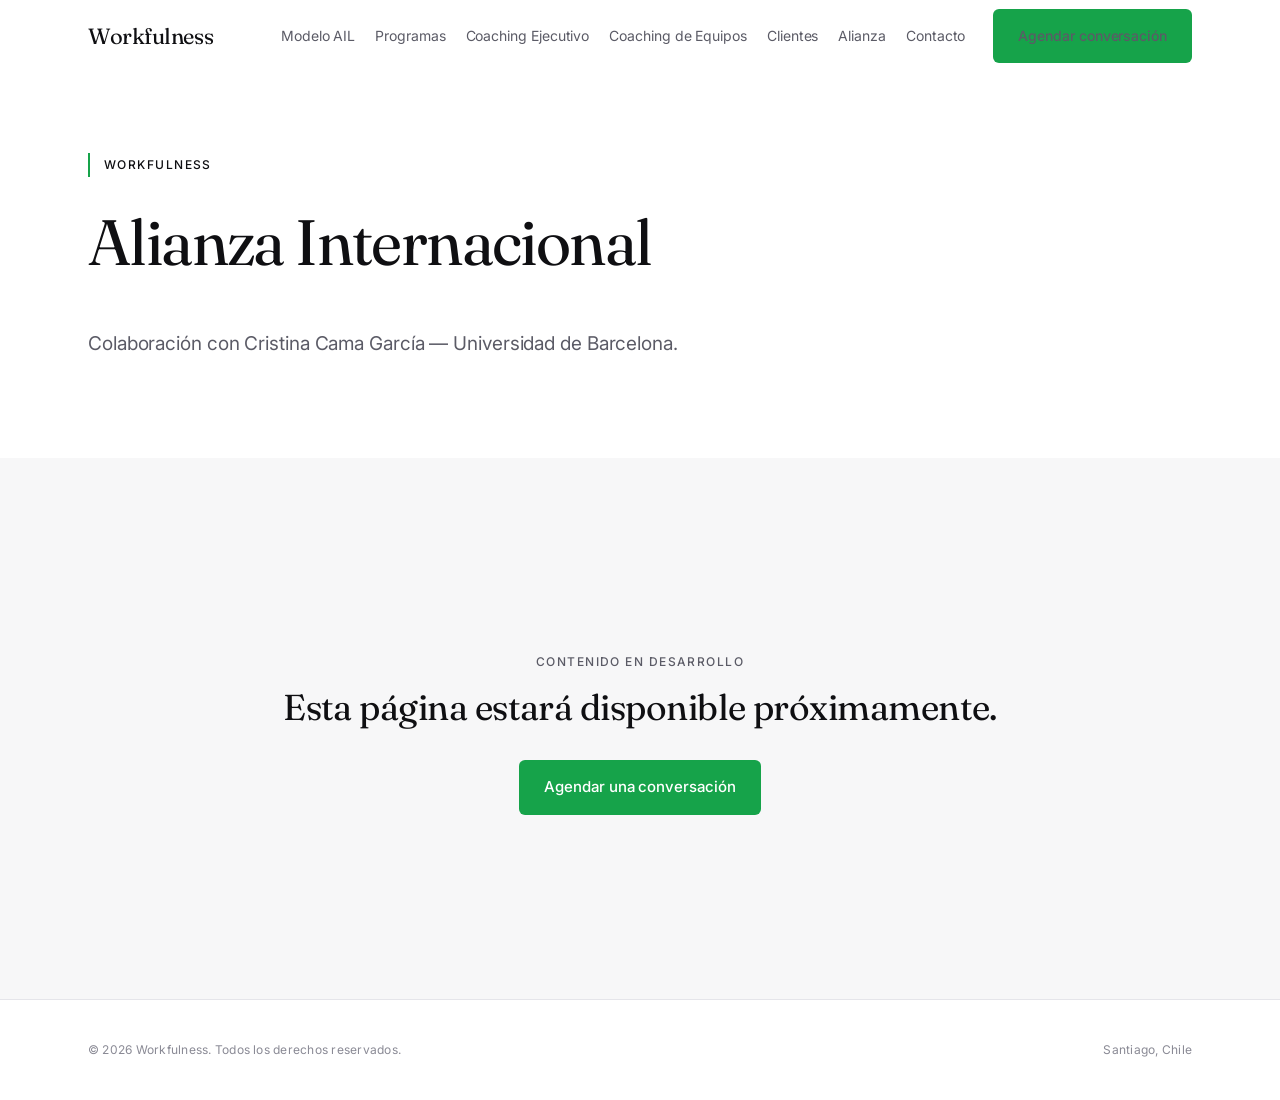
==== alianza.html @ eacf8490 "fix: nav spacing + crear 7 páginas secundarias - Reduce gap nav de 32px a 20px, agrega margen al bot" ====
<!doctype html>
<html lang="es">
<head>
<meta charset="utf-8" />
<meta name="viewport" content="width=device-width, initial-scale=1" />
<title>Alianza Internacional — Workfulness</title>
<link rel="preconnect" href="https://fonts.googleapis.com">
<link rel="preconnect" href="https://fonts.gstatic.com" crossorigin>
<link href="https://fonts.googleapis.com/css2?family=Fraunces:ital,opsz,wght@0,9..144,400;1,9..144,400&family=Inter:wght@400;500&display=swap" rel="stylesheet">
<link rel="stylesheet" href="shared.css">
</head>
<body>
<header class="site-header" id="siteHeader">
  <div class="container header-inner">
    <a href="index.html" class="logo">Workfulness</a>
    <nav class="nav-primary" aria-label="Principal">
      <a href="modelo-ail.html">Modelo AIL</a>
      <a href="programas.html">Programas</a>
      <a href="coaching-ejecutivo.html">Coaching Ejecutivo</a>
      <a href="coaching-equipos.html">Coaching de Equipos</a>
      <a href="clientes.html">Clientes</a>
      <a href="alianza.html">Alianza</a>
      <a href="contacto.html">Contacto</a>
      <a href="contacto.html" class="btn btn-primary">Agendar conversación</a>
    </nav>
    <button class="menu-toggle" id="menuToggle" aria-label="Abrir menú" aria-expanded="false" aria-controls="drawer"><span></span></button>
  </div>
</header>
<div class="drawer-backdrop" id="drawerBackdrop"></div>
<aside class="drawer" id="drawer" aria-hidden="true">
  <button class="close" id="drawerClose" aria-label="Cerrar menú">×</button>
  <nav aria-label="Móvil">
    <a href="modelo-ail.html">Modelo AIL</a>
    <a href="programas.html">Programas</a>
    <a href="coaching-ejecutivo.html">Coaching Ejecutivo</a>
    <a href="coaching-equipos.html">Coaching de Equipos</a>
    <a href="clientes.html">Clientes</a>
    <a href="alianza.html">Alianza</a>
    <a href="contacto.html">Contacto</a>
  </nav>
  <a href="contacto.html" class="btn btn-primary">Agendar conversación</a>
</aside>
<main>
  <section class="page-hero">
    <div class="container">
      <span class="eyebrow with-rule">Workfulness</span>
      <h1 class="display" style="margin-top:24px">Alianza Internacional</h1>
      <p class="body-l" style="margin-top:32px;max-width:60ch">Colaboración con Cristina Cama García — Universidad de Barcelona.</p>
    </div>
  </section>
  <section style="background:var(--bg-secondary)">
    <div class="container">
      <div class="coming-soon">
        <p class="eyebrow">Contenido en desarrollo</p>
        <h2 class="h2" style="margin-top:16px">Esta página estará disponible próximamente.</h2>
        <a href="contacto.html" class="btn btn-primary" style="margin-top:32px;display:inline-flex">Agendar una conversación</a>
      </div>
    </div>
  </section>
</main>
<footer class="site-footer">
  <div class="container">
    <div class="footer-bottom">
      <span>© 2026 Workfulness. Todos los derechos reservados.</span>
      <span>Santiago, Chile</span>
    </div>
  </div>
</footer>
<script src="shared.js"></script>
</body>
</html>
---- shared.css ----
:root{
  --bg-primary:#FFFFFF;
  --bg-secondary:#F7F7F8;
  --bg-accent-soft:#F0FDF4;
  --text-primary:#0F0F12;
  --text-secondary:#5B5B66;
  --text-tertiary:#8A8A95;
  --border-subtle:#E5E5EA;
  --border-medium:#D1D1D6;
  --accent-primary:#16A34A;
  --accent-hover:#15803D;
  --accent-bright:#22C55E;
  --container:1200px;
}
*,*::before,*::after{box-sizing:border-box}
html{scroll-behavior:smooth}
body{margin:0;font-family:'Inter',system-ui,-apple-system,sans-serif;font-size:16px;line-height:1.65;color:var(--text-primary);background:var(--bg-primary);-webkit-font-smoothing:antialiased}
img{max-width:100%;display:block}
a{color:inherit;text-decoration:none}
.display{font-family:'Fraunces',Georgia,serif;font-weight:400;font-optical-sizing:auto;font-size:64px;line-height:1.05;letter-spacing:-0.025em;color:var(--text-primary)}
.h1{font-family:'Fraunces',Georgia,serif;font-weight:400;font-optical-sizing:auto;font-size:48px;line-height:1.1;letter-spacing:-0.02em;margin:0}
.h2{font-family:'Fraunces',Georgia,serif;font-weight:400;font-optical-sizing:auto;font-size:36px;line-height:1.15;letter-spacing:-0.015em;margin:0}
.body-l{font-size:19px;line-height:1.6;color:var(--text-secondary);letter-spacing:-0.005em}
.eyebrow{font-family:'Inter',sans-serif;font-weight:500;font-size:12px;line-height:1.4;letter-spacing:0.12em;text-transform:uppercase;color:var(--text-secondary)}
.eyebrow.with-rule{display:inline-flex;align-items:center;gap:14px;color:var(--text-primary)}
.eyebrow.with-rule::before{content:"";display:inline-block;width:2px;height:24px;background:var(--accent-primary)}
@media(max-width:768px){.display{font-size:40px}.h1{font-size:34px}.h2{font-size:28px}.body-l{font-size:17px}}
.container{max-width:var(--container);margin:0 auto;padding:0 24px}
@media(min-width:768px){.container{padding:0 48px}}
section{padding:72px 0}
@media(min-width:900px){section{padding:120px 0}}
.site-header{position:sticky;top:0;z-index:50;background:rgba(255,255,255,0.92);backdrop-filter:saturate(1.2) blur(8px);-webkit-backdrop-filter:saturate(1.2) blur(8px);border-bottom:1px solid transparent;transition:border-color 200ms ease}
.site-header.scrolled{border-bottom-color:var(--border-subtle)}
.header-inner{display:flex;align-items:center;justify-content:space-between;height:72px}
.logo{font-family:'Fraunces',Georgia,serif;font-weight:400;font-size:22px;letter-spacing:-0.02em;color:var(--text-primary)}
.nav-primary{display:none;align-items:center;gap:20px}
@media(min-width:1024px){.nav-primary{display:flex}}
.nav-primary a{font-size:14px;color:var(--text-secondary);transition:color 200ms ease;letter-spacing:-0.005em}
.nav-primary a:hover,.nav-primary a.active{color:var(--text-primary)}
.nav-primary .btn{margin-left:8px}
.btn{display:inline-flex;align-items:center;justify-content:center;gap:8px;font-family:'Inter',sans-serif;font-size:15px;font-weight:500;letter-spacing:-0.005em;padding:14px 24px;border-radius:6px;border:1px solid transparent;cursor:pointer;transition:background 200ms ease,color 200ms ease;text-align:center;white-space:nowrap}
.btn-primary{background:var(--accent-primary);color:#fff}
.btn-primary:hover{background:var(--accent-hover)}
.menu-toggle{display:inline-flex;align-items:center;justify-content:center;width:40px;height:40px;border:1px solid var(--border-subtle);background:transparent;border-radius:6px;cursor:pointer}
@media(min-width:1024px){.menu-toggle{display:none}}
.menu-toggle span{display:block;width:18px;height:1.5px;background:var(--text-primary);position:relative}
.menu-toggle span::before,.menu-toggle span::after{content:"";position:absolute;left:0;width:18px;height:1.5px;background:var(--text-primary)}
.menu-toggle span::before{top:-6px}
.menu-toggle span::after{top:6px}
.drawer{position:fixed;inset:0 0 0 auto;width:min(86vw,360px);background:#fff;border-left:1px solid var(--border-subtle);transform:translateX(100%);transition:transform 240ms ease;z-index:60;display:flex;flex-direction:column;padding:24px}
.drawer.open{transform:translateX(0)}
.drawer-backdrop{position:fixed;inset:0;background:rgba(15,15,18,0.32);opacity:0;pointer-events:none;transition:opacity 240ms ease;z-index:55}
.drawer-backdrop.open{opacity:1;pointer-events:auto}
.drawer .close{align-self:flex-end;width:40px;height:40px;border:1px solid var(--border-subtle);background:#fff;border-radius:6px;cursor:pointer;font-size:18px;color:var(--text-primary)}
.drawer nav{display:flex;flex-direction:column;gap:4px;margin-top:24px}
.drawer nav a{padding:14px 4px;font-size:18px;color:var(--text-primary);border-bottom:1px solid var(--border-subtle);font-family:'Fraunces',Georgia,serif;letter-spacing:-0.01em}
.drawer .btn{margin-top:24px}
.page-hero{padding-top:80px;padding-bottom:80px;background:var(--bg-primary)}
.coming-soon{text-align:center;padding:64px 0}
.site-footer{border-top:1px solid var(--border-subtle);padding:40px 0}
.footer-bottom{display:flex;justify-content:space-between;flex-wrap:wrap;gap:12px;font-size:12px;color:var(--text-tertiary);letter-spacing:0.02em}
:focus-visible{outline:2px solid var(--accent-primary);outline-offset:2px;border-radius:4px}
@media(prefers-reduced-motion:reduce){*{transition:none!important;animation:none!important}}
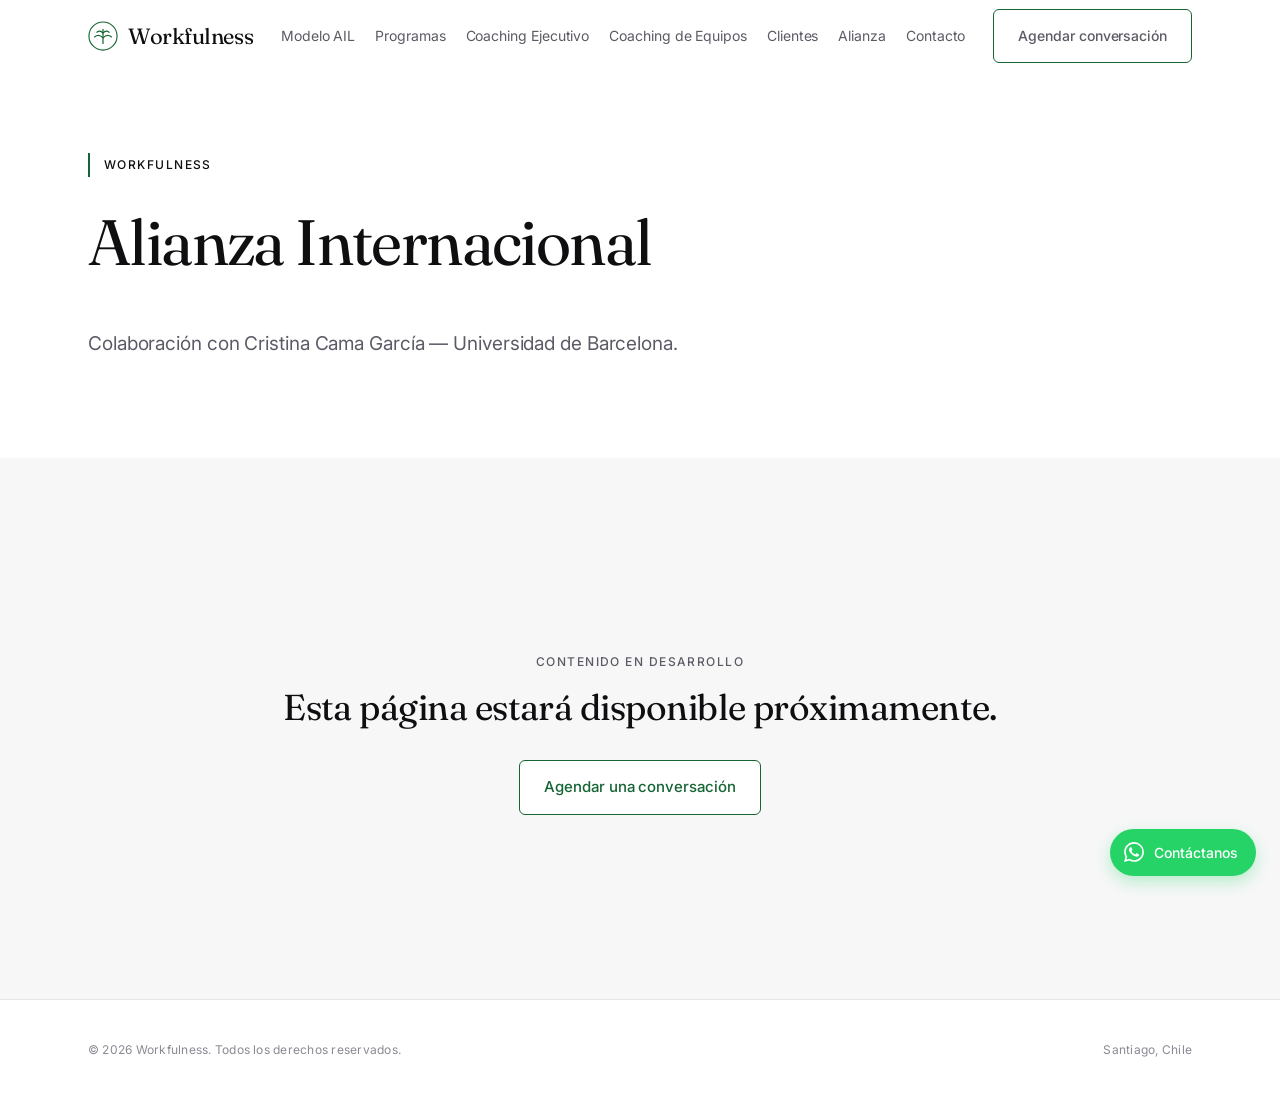
==== commit 39339a5b: "feat: rediseño profundo basado en comparación con sitio antiguo Mejoras visuales y de contenido toma" ====
--- a/alianza.html
+++ b/alianza.html
@@ -12,7 +12,15 @@
 <body>
 <header class="site-header" id="siteHeader">
   <div class="container header-inner">
-    <a href="index.html" class="logo">Workfulness</a>
+    <a href="index.html" class="logo">
+      <svg class="logo-mark" viewBox="0 0 32 32" fill="none" xmlns="http://www.w3.org/2000/svg" aria-hidden="true">
+        <circle cx="16" cy="16" r="15" stroke="currentColor" stroke-width="1.2"/>
+        <path d="M16 9v15" stroke="currentColor" stroke-width="1.3" stroke-linecap="round"/>
+        <path d="M16 13c-2-2.5-4.5-2.5-6.5-1M16 13c2-2.5 4.5-2.5 6.5-1" stroke="currentColor" stroke-width="1.3" stroke-linecap="round"/>
+        <path d="M16 18c-3-3-6.5-3-9-1M16 18c3-3 6.5-3 9-1" stroke="currentColor" stroke-width="1.3" stroke-linecap="round"/>
+      </svg>
+      <span>Workfulness</span>
+    </a>
     <nav class="nav-primary" aria-label="Principal">
       <a href="modelo-ail.html">Modelo AIL</a>
       <a href="programas.html">Programas</a>
@@ -66,6 +74,12 @@
     </div>
   </div>
 </footer>
+<a class="whatsapp-fab" href="https://wa.me/56993460760?text=Hola%2C%20me%20gustar%C3%ADa%20saber%20m%C3%A1s%20sobre%20Workfulness" target="_blank" rel="noopener" aria-label="Contactar por WhatsApp">
+  <svg viewBox="0 0 24 24" fill="currentColor" xmlns="http://www.w3.org/2000/svg" aria-hidden="true">
+    <path d="M17.472 14.382c-.297-.149-1.758-.867-2.03-.967-.273-.099-.471-.148-.67.15-.197.297-.767.966-.94 1.164-.173.199-.347.223-.644.075-.297-.15-1.255-.463-2.39-1.475-.883-.788-1.48-1.761-1.653-2.059-.173-.297-.018-.458.13-.606.134-.133.298-.347.446-.52.149-.174.198-.298.298-.497.099-.198.05-.371-.025-.52-.075-.149-.669-1.612-.916-2.207-.242-.579-.487-.5-.669-.51-.173-.008-.371-.01-.57-.01-.198 0-.52.074-.792.372-.272.297-1.04 1.016-1.04 2.479 0 1.462 1.065 2.875 1.213 3.074.149.198 2.096 3.2 5.077 4.487.709.306 1.262.489 1.694.625.712.227 1.36.195 1.871.118.571-.085 1.758-.719 2.006-1.413.248-.694.248-1.289.173-1.413-.074-.124-.272-.198-.57-.347m-5.421 7.403h-.004a9.87 9.87 0 0 1-5.031-1.378l-.361-.214-3.741.982.998-3.648-.235-.374a9.86 9.86 0 0 1-1.51-5.26c.001-5.45 4.436-9.884 9.888-9.884 2.64 0 5.122 1.03 6.988 2.898a9.825 9.825 0 0 1 2.893 6.994c-.003 5.45-4.437 9.884-9.885 9.884m8.413-18.297A11.815 11.815 0 0 0 12.05 0C5.495 0 .16 5.335.157 11.892c0 2.096.547 4.142 1.588 5.945L.057 24l6.305-1.654a11.882 11.882 0 0 0 5.683 1.448h.005c6.554 0 11.89-5.335 11.893-11.893a11.821 11.821 0 0 0-3.48-8.413Z"/>
+  </svg>
+  <span>Contáctanos</span>
+</a>
 <script src="shared.js"></script>
 </body>
 </html>
--- a/shared.css
+++ b/shared.css
@@ -7,9 +7,9 @@
   --text-tertiary:#8A8A95;
   --border-subtle:#E5E5EA;
   --border-medium:#D1D1D6;
-  --accent-primary:#16A34A;
-  --accent-hover:#15803D;
-  --accent-bright:#22C55E;
+  --accent-primary:#166534;
+  --accent-hover:#14532D;
+  --accent-bright:#15803D;
   --container:1200px;
 }
 *,*::before,*::after{box-sizing:border-box}
@@ -32,15 +32,20 @@
 .site-header{position:sticky;top:0;z-index:50;background:rgba(255,255,255,0.92);backdrop-filter:saturate(1.2) blur(8px);-webkit-backdrop-filter:saturate(1.2) blur(8px);border-bottom:1px solid transparent;transition:border-color 200ms ease}
 .site-header.scrolled{border-bottom-color:var(--border-subtle)}
 .header-inner{display:flex;align-items:center;justify-content:space-between;height:72px}
-.logo{font-family:'Fraunces',Georgia,serif;font-weight:400;font-size:22px;letter-spacing:-0.02em;color:var(--text-primary)}
+.logo{font-family:'Fraunces',Georgia,serif;font-weight:400;font-size:22px;letter-spacing:-0.02em;color:var(--text-primary);display:inline-flex;align-items:center;gap:10px}
+.logo-mark{width:30px;height:30px;color:var(--accent-primary);flex-shrink:0}
+.whatsapp-fab{position:fixed;bottom:24px;right:24px;z-index:40;display:inline-flex;align-items:center;gap:10px;padding:12px 18px 12px 14px;background:#25D366;color:#fff;border-radius:999px;box-shadow:0 6px 16px rgba(37,211,102,0.3);font-family:'Inter',sans-serif;font-size:14px;font-weight:500;transition:transform 200ms ease,box-shadow 200ms ease}
+.whatsapp-fab:hover{transform:translateY(-2px);box-shadow:0 8px 20px rgba(37,211,102,0.4)}
+.whatsapp-fab svg{width:20px;height:20px;flex-shrink:0}
+@media(max-width:600px){.whatsapp-fab span{display:none}.whatsapp-fab{padding:14px;border-radius:50%}}
 .nav-primary{display:none;align-items:center;gap:20px}
 @media(min-width:1024px){.nav-primary{display:flex}}
 .nav-primary a{font-size:14px;color:var(--text-secondary);transition:color 200ms ease;letter-spacing:-0.005em}
 .nav-primary a:hover,.nav-primary a.active{color:var(--text-primary)}
 .nav-primary .btn{margin-left:8px}
 .btn{display:inline-flex;align-items:center;justify-content:center;gap:8px;font-family:'Inter',sans-serif;font-size:15px;font-weight:500;letter-spacing:-0.005em;padding:14px 24px;border-radius:6px;border:1px solid transparent;cursor:pointer;transition:background 200ms ease,color 200ms ease;text-align:center;white-space:nowrap}
-.btn-primary{background:var(--accent-primary);color:#fff}
-.btn-primary:hover{background:var(--accent-hover)}
+.btn-primary{background:#fff;color:var(--accent-primary);border-color:var(--accent-primary)}
+.btn-primary:hover{background:var(--bg-accent-soft)}
 .menu-toggle{display:inline-flex;align-items:center;justify-content:center;width:40px;height:40px;border:1px solid var(--border-subtle);background:transparent;border-radius:6px;cursor:pointer}
 @media(min-width:1024px){.menu-toggle{display:none}}
 .menu-toggle span{display:block;width:18px;height:1.5px;background:var(--text-primary);position:relative}
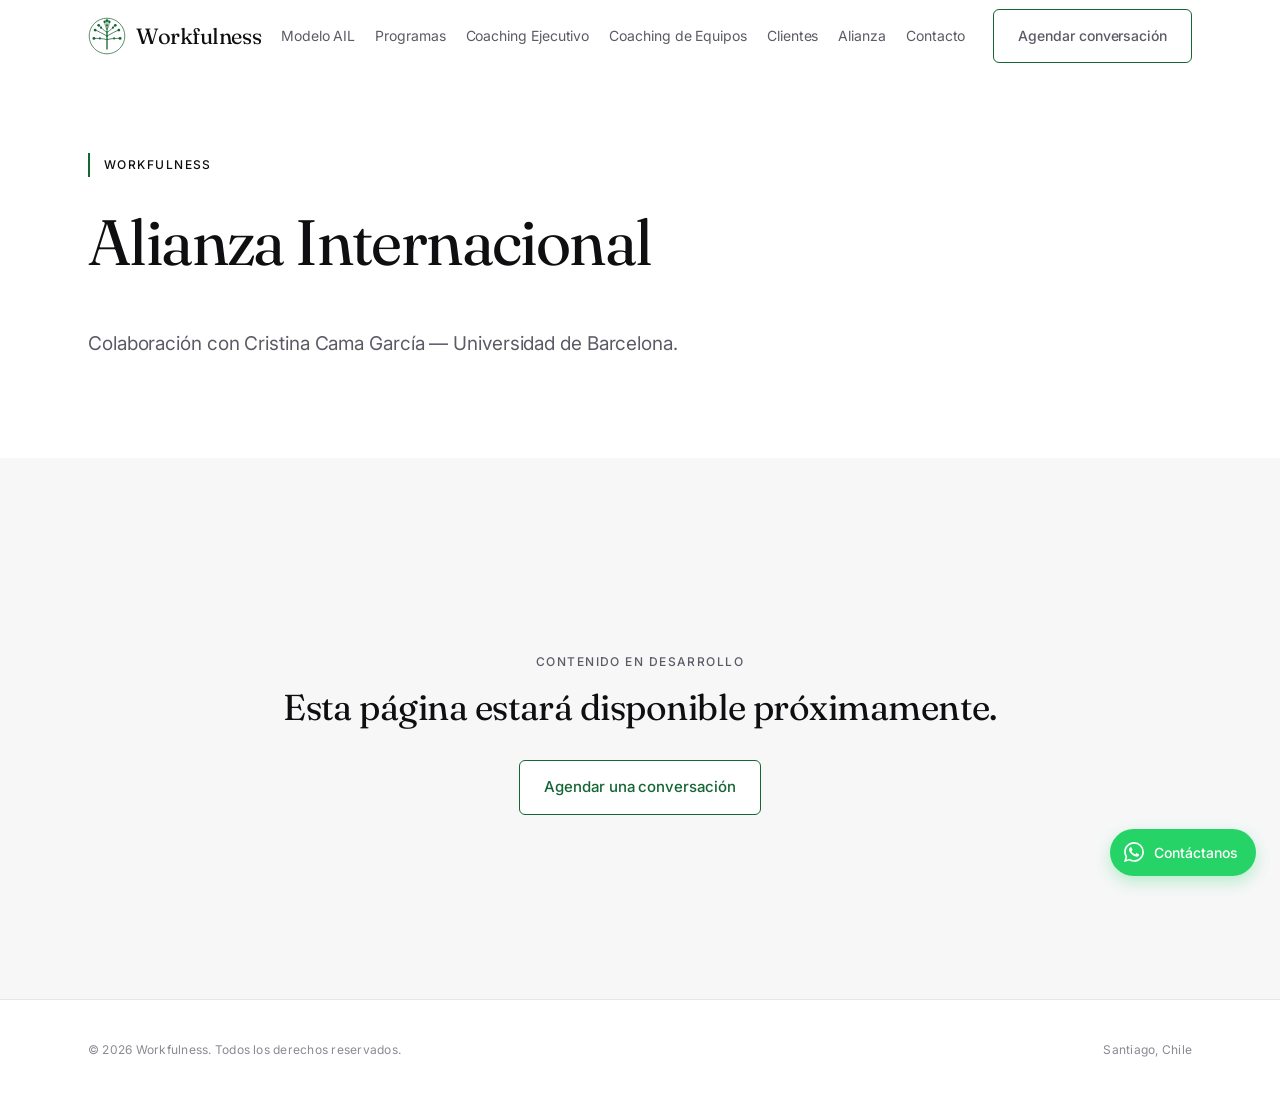
==== commit 4e52d77a: "design: árbol de la vida detallado con animación Reemplaza icono simple por árbol de la vida estilo " ====
--- a/alianza.html
+++ b/alianza.html
@@ -13,11 +13,37 @@
 <header class="site-header" id="siteHeader">
   <div class="container header-inner">
     <a href="index.html" class="logo">
-      <svg class="logo-mark" viewBox="0 0 32 32" fill="none" xmlns="http://www.w3.org/2000/svg" aria-hidden="true">
-        <circle cx="16" cy="16" r="15" stroke="currentColor" stroke-width="1.2"/>
-        <path d="M16 9v15" stroke="currentColor" stroke-width="1.3" stroke-linecap="round"/>
-        <path d="M16 13c-2-2.5-4.5-2.5-6.5-1M16 13c2-2.5 4.5-2.5 6.5-1" stroke="currentColor" stroke-width="1.3" stroke-linecap="round"/>
-        <path d="M16 18c-3-3-6.5-3-9-1M16 18c3-3 6.5-3 9-1" stroke="currentColor" stroke-width="1.3" stroke-linecap="round"/>
+      <svg class="logo-mark" viewBox="0 0 64 64" fill="none" xmlns="http://www.w3.org/2000/svg" aria-hidden="true">
+        <circle cx="32" cy="32" r="30" stroke="currentColor" stroke-width="1.2"/>
+        <g class="branches">
+          <path d="M32 24L32 54" stroke="currentColor" stroke-width="2.2" stroke-linecap="round"/>
+          <path d="M32 38C24 36 16 36 10 36" stroke="currentColor" stroke-width="1.3" stroke-linecap="round"/>
+          <path d="M32 38C40 36 48 36 54 36" stroke="currentColor" stroke-width="1.3" stroke-linecap="round"/>
+          <path d="M32 32C24 28 18 24 12 22" stroke="currentColor" stroke-width="1.3" stroke-linecap="round"/>
+          <path d="M32 32C40 28 46 24 52 22" stroke="currentColor" stroke-width="1.3" stroke-linecap="round"/>
+          <path d="M32 26C26 22 22 18 18 14" stroke="currentColor" stroke-width="1.2" stroke-linecap="round"/>
+          <path d="M32 26C38 22 42 18 46 14" stroke="currentColor" stroke-width="1.2" stroke-linecap="round"/>
+          <path d="M32 22C30 16 28 12 28 8" stroke="currentColor" stroke-width="1.2" stroke-linecap="round"/>
+          <path d="M32 22C34 16 36 12 36 8" stroke="currentColor" stroke-width="1.2" stroke-linecap="round"/>
+          <path d="M32 20L32 6" stroke="currentColor" stroke-width="1.2" stroke-linecap="round"/>
+          <g class="leaves" fill="currentColor">
+            <circle cx="32" cy="6" r="2.4"/>
+            <circle cx="28" cy="8" r="2"/>
+            <circle cx="36" cy="8" r="2"/>
+            <circle cx="18" cy="14" r="2.3"/>
+            <circle cx="46" cy="14" r="2.3"/>
+            <circle cx="22" cy="18" r="1.8"/>
+            <circle cx="42" cy="18" r="1.8"/>
+            <circle cx="12" cy="22" r="2.3"/>
+            <circle cx="52" cy="22" r="2.3"/>
+            <circle cx="10" cy="36" r="2.4"/>
+            <circle cx="54" cy="36" r="2.4"/>
+            <circle cx="20" cy="36" r="1.7"/>
+            <circle cx="44" cy="36" r="1.7"/>
+            <circle cx="32" cy="14" r="1.6"/>
+            <circle cx="32" cy="32" r="1.4"/>
+          </g>
+        </g>
       </svg>
       <span>Workfulness</span>
     </a>
--- a/shared.css
+++ b/shared.css
@@ -33,7 +33,25 @@
 .site-header.scrolled{border-bottom-color:var(--border-subtle)}
 .header-inner{display:flex;align-items:center;justify-content:space-between;height:72px}
 .logo{font-family:'Fraunces',Georgia,serif;font-weight:400;font-size:22px;letter-spacing:-0.02em;color:var(--text-primary);display:inline-flex;align-items:center;gap:10px}
-.logo-mark{width:30px;height:30px;color:var(--accent-primary);flex-shrink:0}
+.logo-mark{width:38px;height:38px;color:var(--accent-primary);flex-shrink:0}
+@keyframes leafShimmer{0%,100%{opacity:1}50%{opacity:0.45}}
+@keyframes treeSway{0%,100%{transform:rotate(-0.8deg)}50%{transform:rotate(0.8deg)}}
+.logo-mark .branches{transform-origin:32px 52px;animation:treeSway 6s ease-in-out infinite}
+.logo-mark .leaves circle{animation:leafShimmer 4s ease-in-out infinite;transform-origin:center}
+.logo-mark .leaves circle:nth-child(2){animation-delay:0.3s}
+.logo-mark .leaves circle:nth-child(3){animation-delay:0.6s}
+.logo-mark .leaves circle:nth-child(4){animation-delay:0.9s}
+.logo-mark .leaves circle:nth-child(5){animation-delay:1.2s}
+.logo-mark .leaves circle:nth-child(6){animation-delay:1.5s}
+.logo-mark .leaves circle:nth-child(7){animation-delay:1.8s}
+.logo-mark .leaves circle:nth-child(8){animation-delay:2.1s}
+.logo-mark .leaves circle:nth-child(9){animation-delay:2.4s}
+.logo-mark .leaves circle:nth-child(10){animation-delay:2.7s}
+.logo-mark .leaves circle:nth-child(11){animation-delay:3s}
+.logo-mark .leaves circle:nth-child(12){animation-delay:3.3s}
+.logo-mark .leaves circle:nth-child(13){animation-delay:0.15s}
+.logo-mark .leaves circle:nth-child(14){animation-delay:1.05s}
+.logo-mark .leaves circle:nth-child(15){animation-delay:2.55s}
 .whatsapp-fab{position:fixed;bottom:24px;right:24px;z-index:40;display:inline-flex;align-items:center;gap:10px;padding:12px 18px 12px 14px;background:#25D366;color:#fff;border-radius:999px;box-shadow:0 6px 16px rgba(37,211,102,0.3);font-family:'Inter',sans-serif;font-size:14px;font-weight:500;transition:transform 200ms ease,box-shadow 200ms ease}
 .whatsapp-fab:hover{transform:translateY(-2px);box-shadow:0 8px 20px rgba(37,211,102,0.4)}
 .whatsapp-fab svg{width:20px;height:20px;flex-shrink:0}
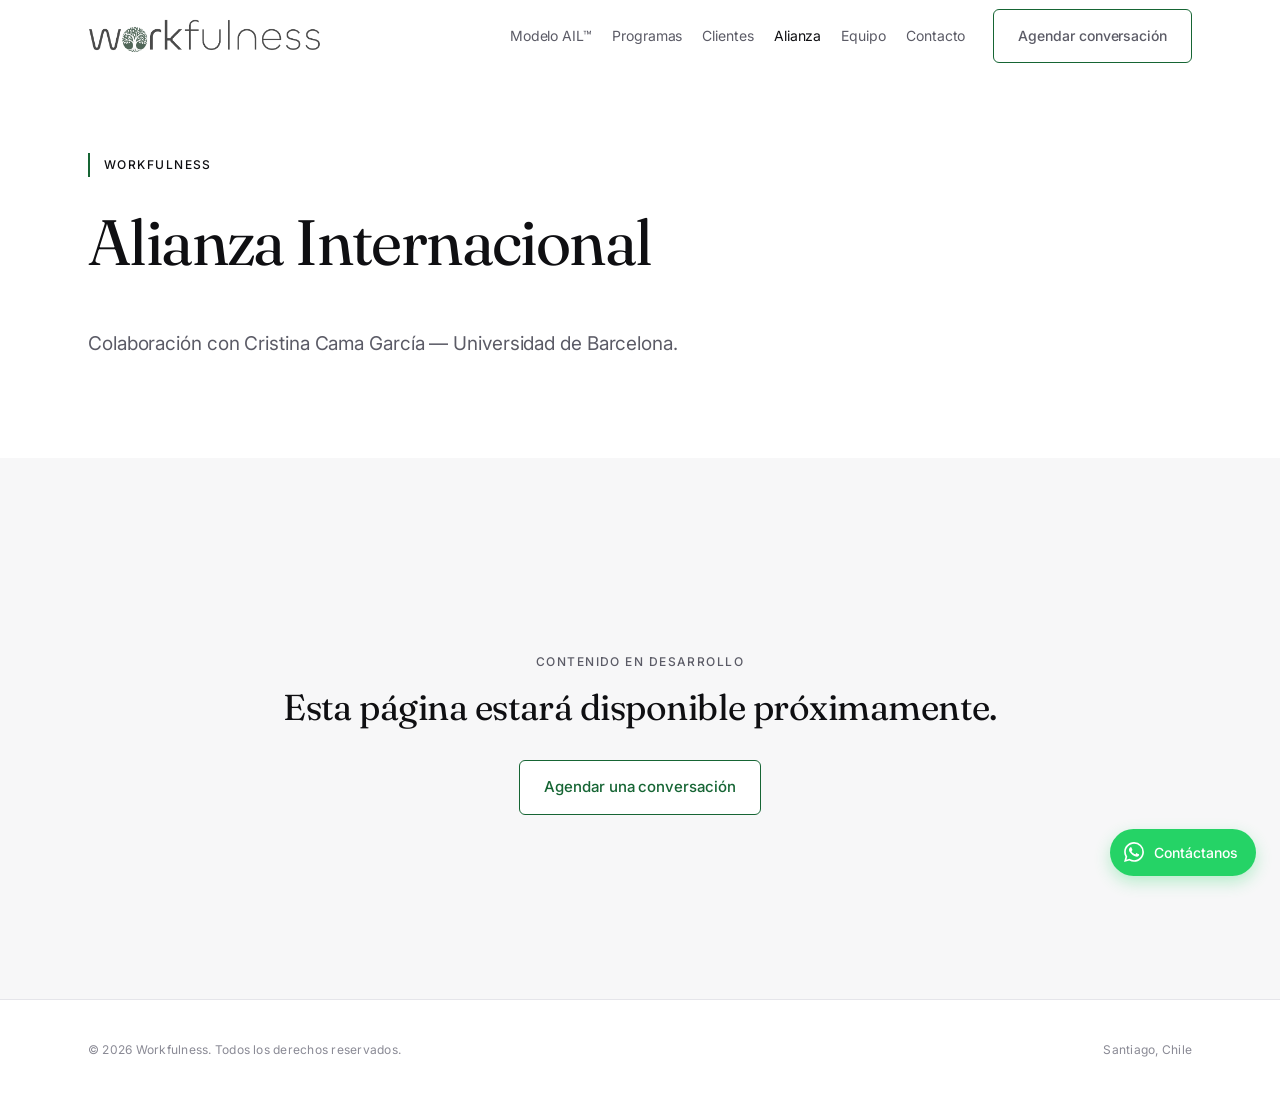
==== commit 5199a6eb: "feat: aplicar brief Cambios_Web_Workfulness — reordenar y reescribir contenido Aplicación del brief " ====
--- a/alianza.html
+++ b/alianza.html
@@ -13,47 +13,14 @@
 <header class="site-header" id="siteHeader">
   <div class="container header-inner">
     <a href="index.html" class="logo">
-      <svg class="logo-mark" viewBox="0 0 64 64" fill="none" xmlns="http://www.w3.org/2000/svg" aria-hidden="true">
-        <circle cx="32" cy="32" r="30" stroke="currentColor" stroke-width="1.2"/>
-        <g class="branches">
-          <path d="M32 24L32 54" stroke="currentColor" stroke-width="2.2" stroke-linecap="round"/>
-          <path d="M32 38C24 36 16 36 10 36" stroke="currentColor" stroke-width="1.3" stroke-linecap="round"/>
-          <path d="M32 38C40 36 48 36 54 36" stroke="currentColor" stroke-width="1.3" stroke-linecap="round"/>
-          <path d="M32 32C24 28 18 24 12 22" stroke="currentColor" stroke-width="1.3" stroke-linecap="round"/>
-          <path d="M32 32C40 28 46 24 52 22" stroke="currentColor" stroke-width="1.3" stroke-linecap="round"/>
-          <path d="M32 26C26 22 22 18 18 14" stroke="currentColor" stroke-width="1.2" stroke-linecap="round"/>
-          <path d="M32 26C38 22 42 18 46 14" stroke="currentColor" stroke-width="1.2" stroke-linecap="round"/>
-          <path d="M32 22C30 16 28 12 28 8" stroke="currentColor" stroke-width="1.2" stroke-linecap="round"/>
-          <path d="M32 22C34 16 36 12 36 8" stroke="currentColor" stroke-width="1.2" stroke-linecap="round"/>
-          <path d="M32 20L32 6" stroke="currentColor" stroke-width="1.2" stroke-linecap="round"/>
-          <g class="leaves" fill="currentColor">
-            <circle cx="32" cy="6" r="2.4"/>
-            <circle cx="28" cy="8" r="2"/>
-            <circle cx="36" cy="8" r="2"/>
-            <circle cx="18" cy="14" r="2.3"/>
-            <circle cx="46" cy="14" r="2.3"/>
-            <circle cx="22" cy="18" r="1.8"/>
-            <circle cx="42" cy="18" r="1.8"/>
-            <circle cx="12" cy="22" r="2.3"/>
-            <circle cx="52" cy="22" r="2.3"/>
-            <circle cx="10" cy="36" r="2.4"/>
-            <circle cx="54" cy="36" r="2.4"/>
-            <circle cx="20" cy="36" r="1.7"/>
-            <circle cx="44" cy="36" r="1.7"/>
-            <circle cx="32" cy="14" r="1.6"/>
-            <circle cx="32" cy="32" r="1.4"/>
-          </g>
-        </g>
-      </svg>
-      <span>Workfulness</span>
+      <img src="assets/logo/workfulness-logo-full.png" alt="Workfulness" class="logo-img" />
     </a>
     <nav class="nav-primary" aria-label="Principal">
-      <a href="modelo-ail.html">Modelo AIL</a>
+      <a href="modelo-ail.html">Modelo AIL™</a>
       <a href="programas.html">Programas</a>
-      <a href="coaching-ejecutivo.html">Coaching Ejecutivo</a>
-      <a href="coaching-equipos.html">Coaching de Equipos</a>
       <a href="clientes.html">Clientes</a>
-      <a href="alianza.html">Alianza</a>
+      <a href="alianza.html" class="active">Alianza</a>
+      <a href="index.html#equipo">Equipo</a>
       <a href="contacto.html">Contacto</a>
       <a href="contacto.html" class="btn btn-primary">Agendar conversación</a>
     </nav>
@@ -64,12 +31,11 @@
 <aside class="drawer" id="drawer" aria-hidden="true">
   <button class="close" id="drawerClose" aria-label="Cerrar menú">×</button>
   <nav aria-label="Móvil">
-    <a href="modelo-ail.html">Modelo AIL</a>
+    <a href="modelo-ail.html">Modelo AIL™</a>
     <a href="programas.html">Programas</a>
-    <a href="coaching-ejecutivo.html">Coaching Ejecutivo</a>
-    <a href="coaching-equipos.html">Coaching de Equipos</a>
     <a href="clientes.html">Clientes</a>
     <a href="alianza.html">Alianza</a>
+    <a href="index.html#equipo">Equipo</a>
     <a href="contacto.html">Contacto</a>
   </nav>
   <a href="contacto.html" class="btn btn-primary">Agendar conversación</a>
--- a/shared.css
+++ b/shared.css
@@ -33,6 +33,8 @@
 .site-header.scrolled{border-bottom-color:var(--border-subtle)}
 .header-inner{display:flex;align-items:center;justify-content:space-between;height:72px}
 .logo{font-family:'Fraunces',Georgia,serif;font-weight:400;font-size:22px;letter-spacing:-0.02em;color:var(--text-primary);display:inline-flex;align-items:center;gap:10px}
+.logo-img{height:36px;width:auto;display:block}
+@media (max-width:600px){.logo-img{height:30px}}
 .logo-mark{width:38px;height:38px;color:var(--accent-primary);flex-shrink:0}
 @keyframes leafShimmer{0%,100%{opacity:1}50%{opacity:0.45}}
 @keyframes treeSway{0%,100%{transform:rotate(-0.8deg)}50%{transform:rotate(0.8deg)}}
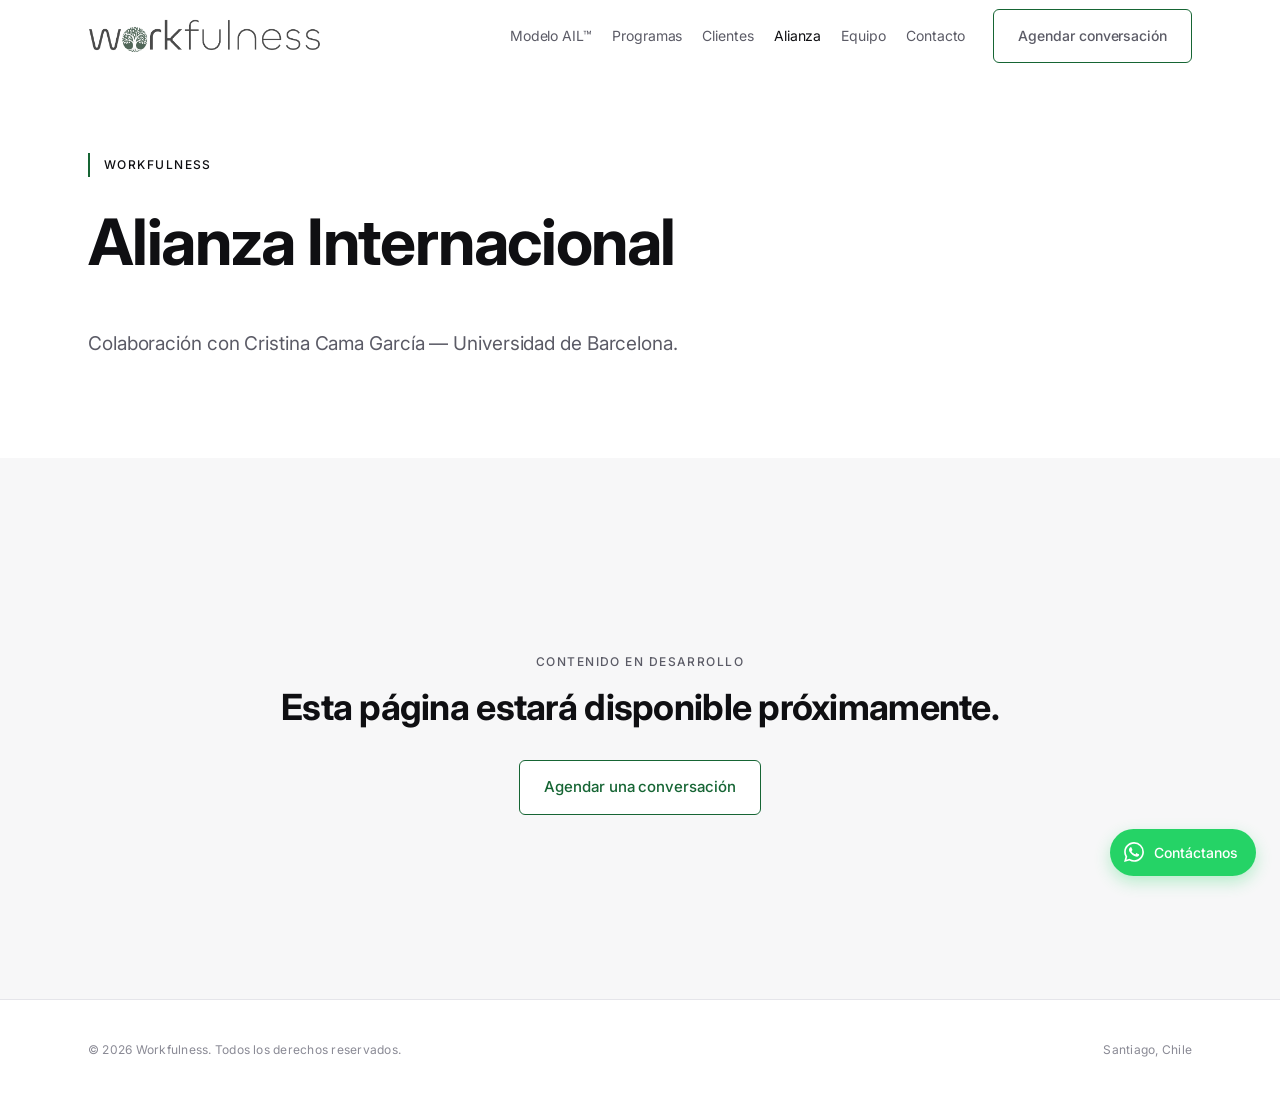
==== commit 52be19c1: "design: cambiar tipografía de títulos a Inter — mantener Fraunces solo en Modelo AIL™ Co-Authored-By" ====
--- a/alianza.html
+++ b/alianza.html
@@ -6,7 +6,7 @@
 <title>Alianza Internacional — Workfulness</title>
 <link rel="preconnect" href="https://fonts.googleapis.com">
 <link rel="preconnect" href="https://fonts.gstatic.com" crossorigin>
-<link href="https://fonts.googleapis.com/css2?family=Fraunces:ital,opsz,wght@0,9..144,400;1,9..144,400&family=Inter:wght@400;500&display=swap" rel="stylesheet">
+<link href="https://fonts.googleapis.com/css2?family=Fraunces:ital,opsz,wght@0,9..144,400;1,9..144,400&family=Inter:wght@400;500;600;700&display=swap" rel="stylesheet">
 <link rel="stylesheet" href="shared.css">
 </head>
 <body>
--- a/shared.css
+++ b/shared.css
@@ -17,9 +17,10 @@
 body{margin:0;font-family:'Inter',system-ui,-apple-system,sans-serif;font-size:16px;line-height:1.65;color:var(--text-primary);background:var(--bg-primary);-webkit-font-smoothing:antialiased}
 img{max-width:100%;display:block}
 a{color:inherit;text-decoration:none}
-.display{font-family:'Fraunces',Georgia,serif;font-weight:400;font-optical-sizing:auto;font-size:64px;line-height:1.05;letter-spacing:-0.025em;color:var(--text-primary)}
-.h1{font-family:'Fraunces',Georgia,serif;font-weight:400;font-optical-sizing:auto;font-size:48px;line-height:1.1;letter-spacing:-0.02em;margin:0}
-.h2{font-family:'Fraunces',Georgia,serif;font-weight:400;font-optical-sizing:auto;font-size:36px;line-height:1.15;letter-spacing:-0.015em;margin:0}
+.display{font-family:'Inter',system-ui,sans-serif;font-weight:700;font-size:64px;line-height:1.05;letter-spacing:-0.025em;color:var(--text-primary)}
+.h1{font-family:'Inter',system-ui,sans-serif;font-weight:700;font-size:48px;line-height:1.1;letter-spacing:-0.02em;margin:0}
+.h1.serif{font-family:'Fraunces',Georgia,serif;font-weight:400;font-optical-sizing:auto}
+.h2{font-family:'Inter',system-ui,sans-serif;font-weight:700;font-size:36px;line-height:1.15;letter-spacing:-0.02em;margin:0}
 .body-l{font-size:19px;line-height:1.6;color:var(--text-secondary);letter-spacing:-0.005em}
 .eyebrow{font-family:'Inter',sans-serif;font-weight:500;font-size:12px;line-height:1.4;letter-spacing:0.12em;text-transform:uppercase;color:var(--text-secondary)}
 .eyebrow.with-rule{display:inline-flex;align-items:center;gap:14px;color:var(--text-primary)}
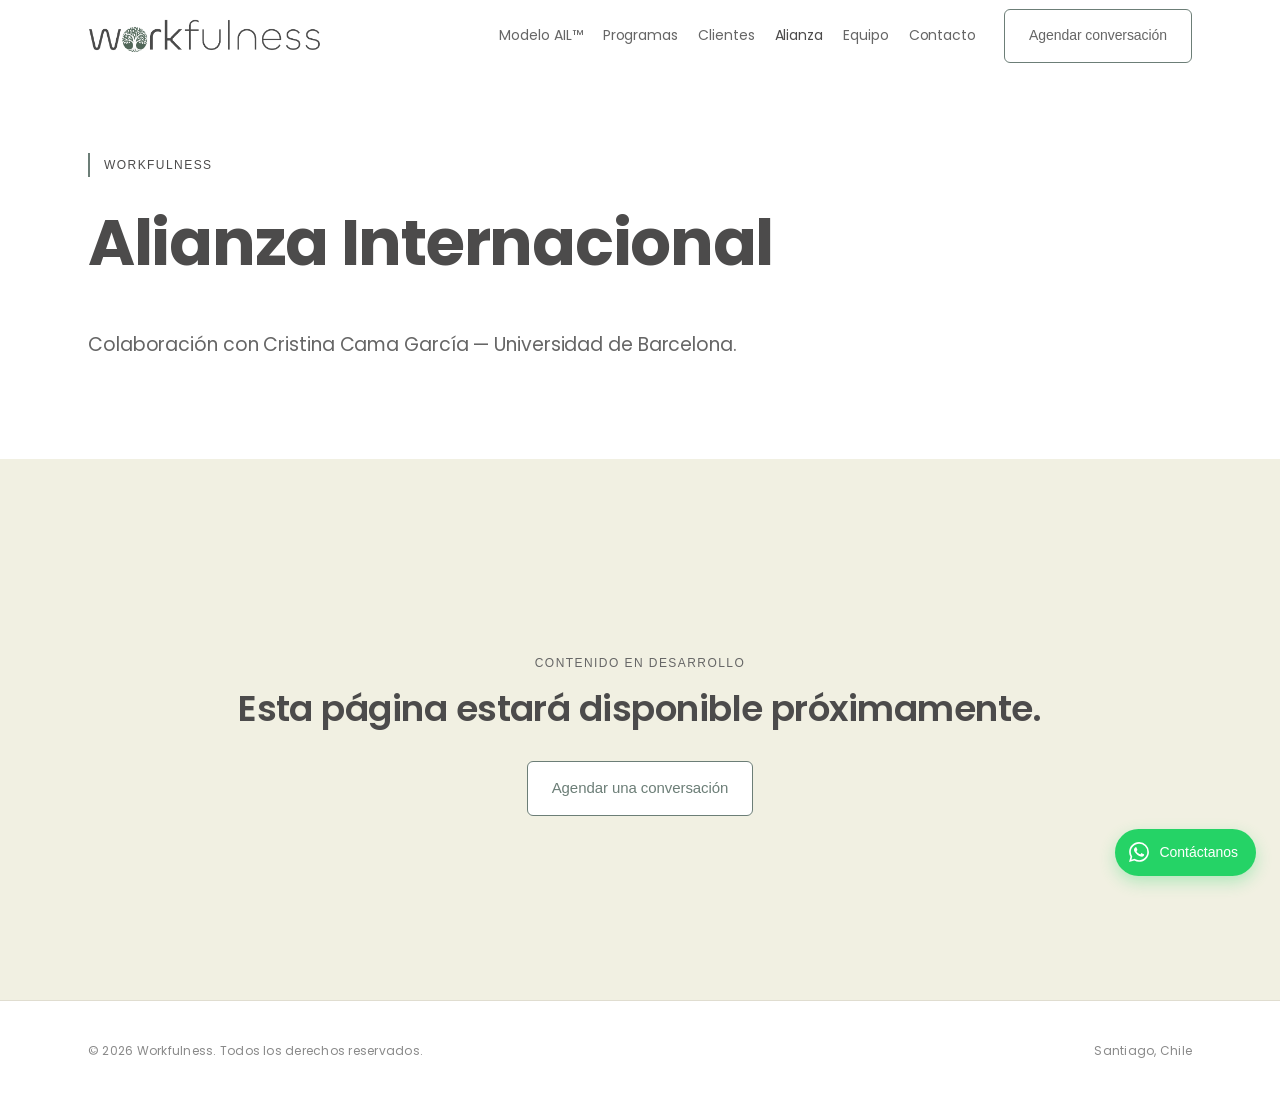
==== commit 6c67a21c: "design: tipografía Poppins + paleta sage/crema de workfulness.cl Co-Authored-By: Claude Haiku 4.5 <n" ====
--- a/alianza.html
+++ b/alianza.html
@@ -6,7 +6,7 @@
 <title>Alianza Internacional — Workfulness</title>
 <link rel="preconnect" href="https://fonts.googleapis.com">
 <link rel="preconnect" href="https://fonts.gstatic.com" crossorigin>
-<link href="https://fonts.googleapis.com/css2?family=Fraunces:ital,opsz,wght@0,9..144,400;1,9..144,400&family=Inter:wght@400;500;600;700&display=swap" rel="stylesheet">
+<link href="https://fonts.googleapis.com/css2?family=Fraunces:ital,opsz,wght@0,9..144,400;1,9..144,400&family=Poppins:wght@400;500;600;700&display=swap" rel="stylesheet">
 <link rel="stylesheet" href="shared.css">
 </head>
 <body>
--- a/shared.css
+++ b/shared.css
@@ -1,26 +1,26 @@
 :root{
   --bg-primary:#FFFFFF;
-  --bg-secondary:#F7F7F8;
-  --bg-accent-soft:#F0FDF4;
-  --text-primary:#0F0F12;
-  --text-secondary:#5B5B66;
-  --text-tertiary:#8A8A95;
-  --border-subtle:#E5E5EA;
-  --border-medium:#D1D1D6;
-  --accent-primary:#166534;
-  --accent-hover:#14532D;
-  --accent-bright:#15803D;
+  --bg-secondary:#F1F0E2;
+  --bg-accent-soft:#E8E6D4;
+  --text-primary:#4C4B4B;
+  --text-secondary:#666666;
+  --text-tertiary:#8A8A8A;
+  --border-subtle:#E0DDD0;
+  --border-medium:#C8C5B5;
+  --accent-primary:#6C7E77;
+  --accent-hover:#59675A;
+  --accent-bright:#5A7268;
   --container:1200px;
 }
 *,*::before,*::after{box-sizing:border-box}
 html{scroll-behavior:smooth}
-body{margin:0;font-family:'Inter',system-ui,-apple-system,sans-serif;font-size:16px;line-height:1.65;color:var(--text-primary);background:var(--bg-primary);-webkit-font-smoothing:antialiased}
+body{margin:0;font-family:'Poppins',system-ui,-apple-system,sans-serif;font-size:16px;line-height:1.65;color:var(--text-primary);background:var(--bg-primary);-webkit-font-smoothing:antialiased}
 img{max-width:100%;display:block}
 a{color:inherit;text-decoration:none}
-.display{font-family:'Inter',system-ui,sans-serif;font-weight:700;font-size:64px;line-height:1.05;letter-spacing:-0.025em;color:var(--text-primary)}
-.h1{font-family:'Inter',system-ui,sans-serif;font-weight:700;font-size:48px;line-height:1.1;letter-spacing:-0.02em;margin:0}
+.display{font-family:'Poppins',system-ui,sans-serif;font-weight:700;font-size:64px;line-height:1.05;letter-spacing:-0.02em;color:var(--text-primary)}
+.h1{font-family:'Poppins',system-ui,sans-serif;font-weight:600;font-size:48px;line-height:1.1;letter-spacing:-0.015em;margin:0}
 .h1.serif{font-family:'Fraunces',Georgia,serif;font-weight:400;font-optical-sizing:auto}
-.h2{font-family:'Inter',system-ui,sans-serif;font-weight:700;font-size:36px;line-height:1.15;letter-spacing:-0.02em;margin:0}
+.h2{font-family:'Poppins',system-ui,sans-serif;font-weight:600;font-size:36px;line-height:1.15;letter-spacing:-0.015em;margin:0}
 .body-l{font-size:19px;line-height:1.6;color:var(--text-secondary);letter-spacing:-0.005em}
 .eyebrow{font-family:'Inter',sans-serif;font-weight:500;font-size:12px;line-height:1.4;letter-spacing:0.12em;text-transform:uppercase;color:var(--text-secondary)}
 .eyebrow.with-rule{display:inline-flex;align-items:center;gap:14px;color:var(--text-primary)}
